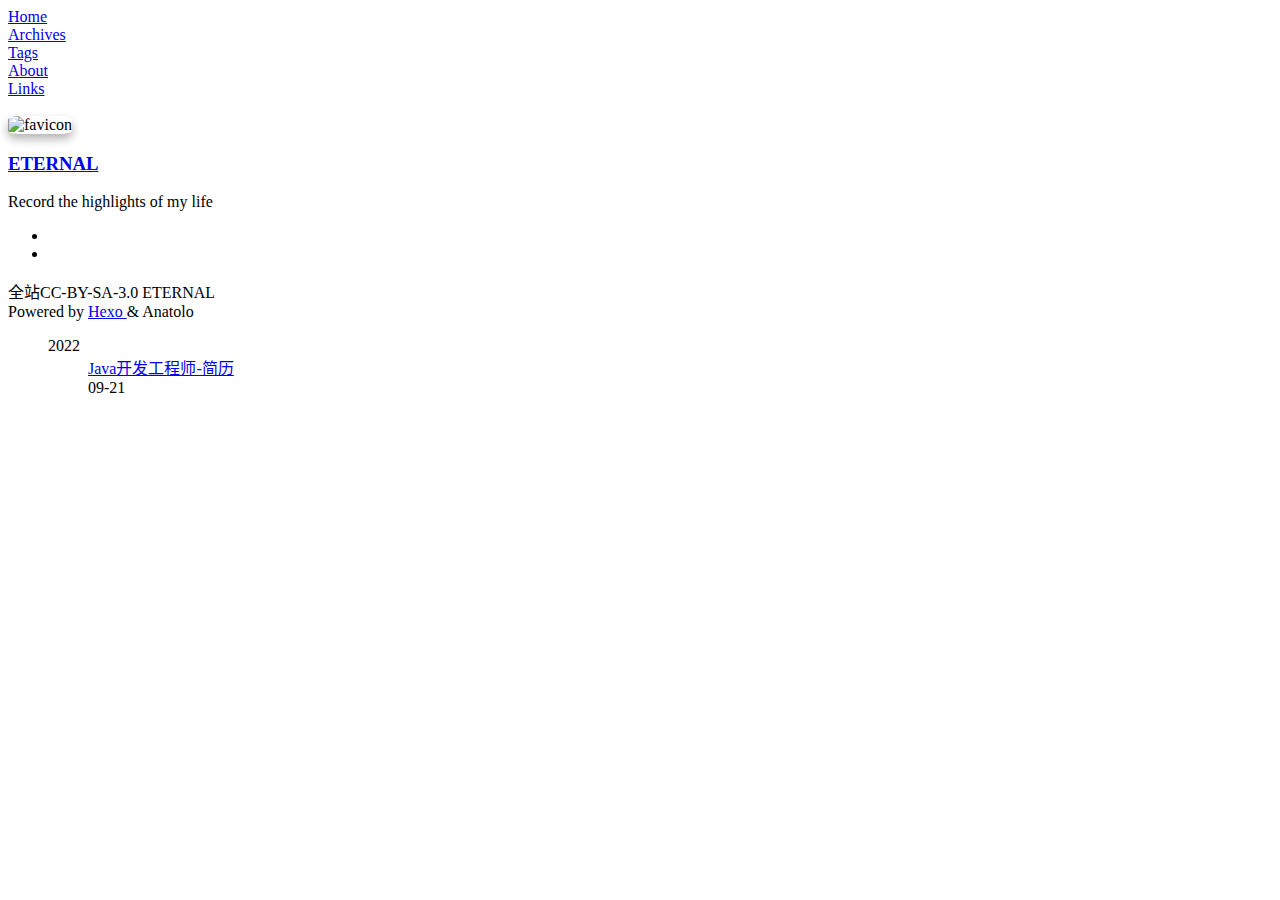
==== archives/index.html @ c724a965 "Site updated: 2022-09-21 22:51:14" ====
<!DOCTYPE html><html lang="zh-CN"><head><meta charset="utf-8"><meta name="X-UA-Compatible" content="IE=edge"><meta name="author" content="ETERNAL"><title>Archives · ETERNAL</title><meta name="description" content="ArchivesPage - ETERNAL"><meta name="keywords" content="Blog,博客,Hexo"><meta content="width=device-width, initial-scale=1.0, maximum-scale=1.0, user-scalable=0" name="viewport"><meta content="yes" name="apple-mobile-web-app-capable"><meta content="black" name="apple-mobile-web-app-status-bar-style"><meta content="telephone=no" name="format-detection"><meta name="renderer" content="webkit"><link rel="shortcut icon" type="image/x-icon" href="/images/favicon.webp"><link rel="stylesheet" href="/resume/css/style.css"><link rel="stylesheet" href="/resume/css/blog_basic.css"><link rel="stylesheet" href="/resume/css/font-awesome.min.css"><link rel="stylesheet" href="/resume/css/insight.css"><link rel="stylesheet" href="/resume/css/search.css"><link rel="alternate" type="application/atom+xml" title="ATOM 1.0" href="/atom.xml"><script src="/resume/js/jquery.js"></script><meta name="generator" content="Hexo 5.4.2"></head><body><div class="page-top animated fadeInDown"><div class="nav"><li> <a href="/">Home</a></li><li> <a class="current" href="/archives">Archives</a></li><li> <a href="/tags">Tags</a></li><li> <a href="/about">About</a></li><li> <a href="/links">Links</a></li></div><div class="information"><div class="nav_right_btn"><li><a class="fa fa-chevron-left" onclick="window.history.go(-1)" style="display:none;"> </a></li></div><div class="avatar"></div></div></div><div class="sidebar animated fadeInDown"><div class="sidebar-top"><div class="logo-title"><div class="title"><img src="/resume/images/eternal.jpg" style="width:220px;border-radius:20%;box-shadow:0px 5px 10px  rgba(0,0,0,.3)" alt="favicon"><h3 title=""><a href="/">ETERNAL</a></h3><div class="description"><p>Record the highlights of my life</p></div></div><ul class="social-links"><li><a target="_blank" rel="noopener" href="https://github.com/eternal0918"><i class="fa fa-github"></i></a></li><li><a href="mailto:eternal0918@163.com"><i class="fa fa-envelope"></i></a></li></ul></div></div><div class="footer"><div class="p"> <span> 全站CC-BY-SA-3.0 </span><i class="fa fa-star"></i><span> ETERNAL</span></div><div class="by_farbox"><span>Powered by </span><a href="https://hexo.io/zh-cn/" target="_blank">Hexo </a><span> & </span><span>Anatolo </span></div><div class="beian"></div></div></div><div class="main"><div class="autopagerize_page_element"><div class="content"><div class="archive animated fadeInDown"><ul class="list-with-title"><div class="archive"><div class="listing-title">2022</div><ul class="listing"><div class="listing-item"><div class="listing-post"><a href="/resume/2022/09/21/Java%E5%BC%80%E5%8F%91%E5%B7%A5%E7%A8%8B%E5%B8%88-%E7%AE%80%E5%8E%86-19539039475/" title="Java开发工程师-简历">Java开发工程师-简历</a><div class="post-time"><span class="date">09-21</span></div></div></div></div><div class="pagination"><ul class="clearfix"></ul></div></ul></div></div></div></div><script src="/resume/js/jquery-migrate-1.2.1.min.js"></script><script src="/resume/js/jquery.appear.js"></script><script src="/resume/js/add-bookmark.js"></script></body></html>
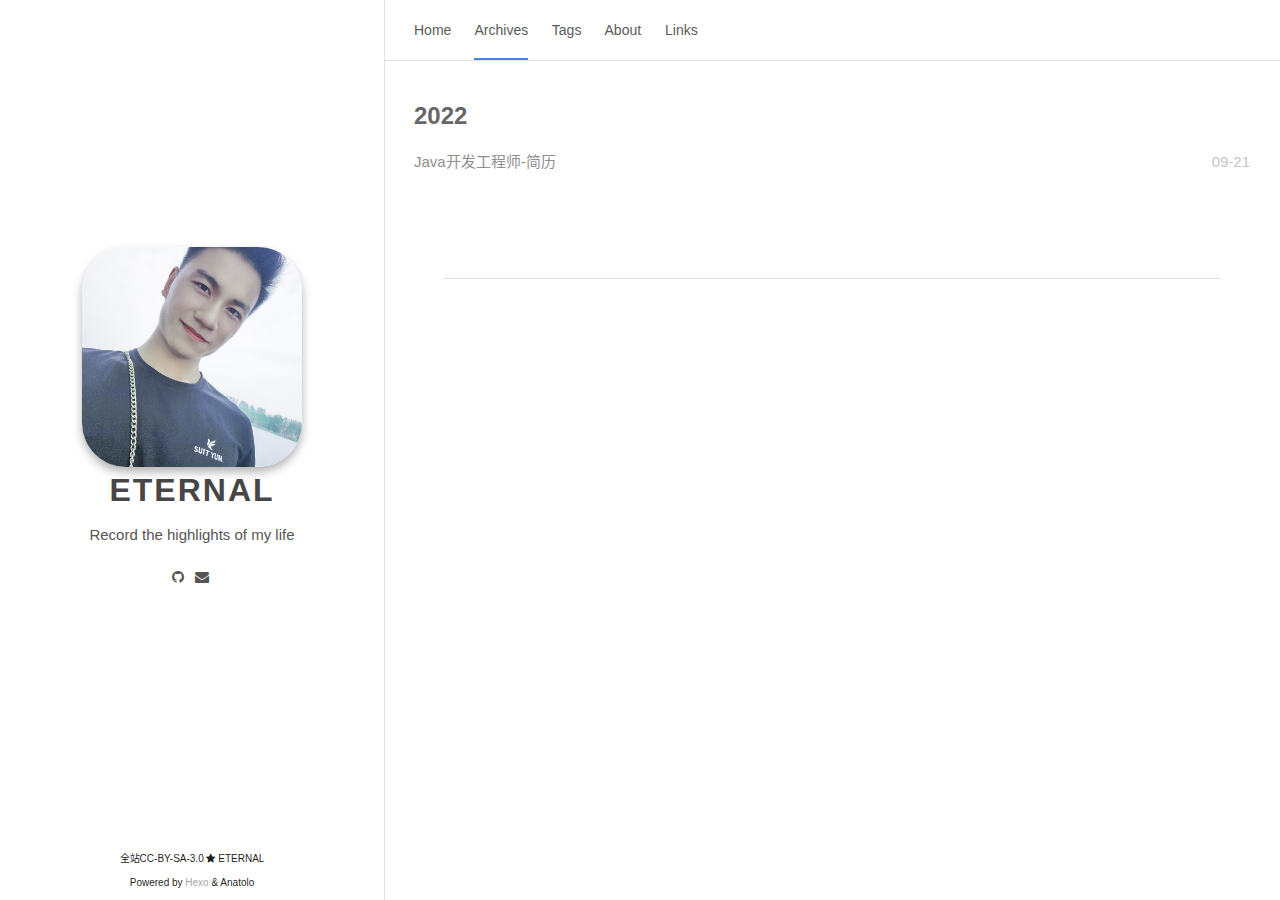
==== commit 293c80f8: "Site updated: 2022-09-21 23:06:19" ====
--- a/archives/index.html
+++ b/archives/index.html
@@ -1 +1 @@
-<!DOCTYPE html><html lang="zh-CN"><head><meta charset="utf-8"><meta name="X-UA-Compatible" content="IE=edge"><meta name="author" content="ETERNAL"><title>Archives · ETERNAL</title><meta name="description" content="ArchivesPage - ETERNAL"><meta name="keywords" content="Blog,博客,Hexo"><meta content="width=device-width, initial-scale=1.0, maximum-scale=1.0, user-scalable=0" name="viewport"><meta content="yes" name="apple-mobile-web-app-capable"><meta content="black" name="apple-mobile-web-app-status-bar-style"><meta content="telephone=no" name="format-detection"><meta name="renderer" content="webkit"><link rel="shortcut icon" type="image/x-icon" href="/images/favicon.webp"><link rel="stylesheet" href="/resume/css/style.css"><link rel="stylesheet" href="/resume/css/blog_basic.css"><link rel="stylesheet" href="/resume/css/font-awesome.min.css"><link rel="stylesheet" href="/resume/css/insight.css"><link rel="stylesheet" href="/resume/css/search.css"><link rel="alternate" type="application/atom+xml" title="ATOM 1.0" href="/atom.xml"><script src="/resume/js/jquery.js"></script><meta name="generator" content="Hexo 5.4.2"></head><body><div class="page-top animated fadeInDown"><div class="nav"><li> <a href="/">Home</a></li><li> <a class="current" href="/archives">Archives</a></li><li> <a href="/tags">Tags</a></li><li> <a href="/about">About</a></li><li> <a href="/links">Links</a></li></div><div class="information"><div class="nav_right_btn"><li><a class="fa fa-chevron-left" onclick="window.history.go(-1)" style="display:none;"> </a></li></div><div class="avatar"></div></div></div><div class="sidebar animated fadeInDown"><div class="sidebar-top"><div class="logo-title"><div class="title"><img src="/resume/images/eternal.jpg" style="width:220px;border-radius:20%;box-shadow:0px 5px 10px  rgba(0,0,0,.3)" alt="favicon"><h3 title=""><a href="/">ETERNAL</a></h3><div class="description"><p>Record the highlights of my life</p></div></div><ul class="social-links"><li><a target="_blank" rel="noopener" href="https://github.com/eternal0918"><i class="fa fa-github"></i></a></li><li><a href="mailto:eternal0918@163.com"><i class="fa fa-envelope"></i></a></li></ul></div></div><div class="footer"><div class="p"> <span> 全站CC-BY-SA-3.0 </span><i class="fa fa-star"></i><span> ETERNAL</span></div><div class="by_farbox"><span>Powered by </span><a href="https://hexo.io/zh-cn/" target="_blank">Hexo </a><span> & </span><span>Anatolo </span></div><div class="beian"></div></div></div><div class="main"><div class="autopagerize_page_element"><div class="content"><div class="archive animated fadeInDown"><ul class="list-with-title"><div class="archive"><div class="listing-title">2022</div><ul class="listing"><div class="listing-item"><div class="listing-post"><a href="/resume/2022/09/21/Java%E5%BC%80%E5%8F%91%E5%B7%A5%E7%A8%8B%E5%B8%88-%E7%AE%80%E5%8E%86-19539039475/" title="Java开发工程师-简历">Java开发工程师-简历</a><div class="post-time"><span class="date">09-21</span></div></div></div></div><div class="pagination"><ul class="clearfix"></ul></div></ul></div></div></div></div><script src="/resume/js/jquery-migrate-1.2.1.min.js"></script><script src="/resume/js/jquery.appear.js"></script><script src="/resume/js/add-bookmark.js"></script></body></html>+<!DOCTYPE html><html lang="zh-CN"><head><meta charset="utf-8"><meta name="X-UA-Compatible" content="IE=edge"><meta name="author" content="ETERNAL"><title>Archives · ETERNAL</title><meta name="description" content="ArchivesPage - ETERNAL"><meta name="keywords" content="Blog,博客,Hexo"><meta content="width=device-width, initial-scale=1.0, maximum-scale=1.0, user-scalable=0" name="viewport"><meta content="yes" name="apple-mobile-web-app-capable"><meta content="black" name="apple-mobile-web-app-status-bar-style"><meta content="telephone=no" name="format-detection"><meta name="renderer" content="webkit"><link rel="shortcut icon" type="image/x-icon" href="/images/favicon.webp"><link rel="stylesheet" href="/css/style.css"><link rel="stylesheet" href="/css/blog_basic.css"><link rel="stylesheet" href="/css/font-awesome.min.css"><link rel="stylesheet" href="/css/insight.css"><link rel="stylesheet" href="/css/search.css"><link rel="alternate" type="application/atom+xml" title="ATOM 1.0" href="/atom.xml"><script src="/js/jquery.js"></script><meta name="generator" content="Hexo 5.4.2"></head><body><div class="page-top animated fadeInDown"><div class="nav"><li> <a href="/">Home</a></li><li> <a class="current" href="/archives">Archives</a></li><li> <a href="/tags">Tags</a></li><li> <a href="/about">About</a></li><li> <a href="/links">Links</a></li></div><div class="information"><div class="nav_right_btn"><li><a class="fa fa-chevron-left" onclick="window.history.go(-1)" style="display:none;"> </a></li></div><div class="avatar"></div></div></div><div class="sidebar animated fadeInDown"><div class="sidebar-top"><div class="logo-title"><div class="title"><img src="/images/eternal.jpg" style="width:220px;border-radius:20%;box-shadow:0px 5px 10px  rgba(0,0,0,.3)" alt="favicon"><h3 title=""><a href="/">ETERNAL</a></h3><div class="description"><p>Record the highlights of my life</p></div></div><ul class="social-links"><li><a target="_blank" rel="noopener" href="https://github.com/eternal0918"><i class="fa fa-github"></i></a></li><li><a href="mailto:eternal0918@163.com"><i class="fa fa-envelope"></i></a></li></ul></div></div><div class="footer"><div class="p"> <span> 全站CC-BY-SA-3.0 </span><i class="fa fa-star"></i><span> ETERNAL</span></div><div class="by_farbox"><span>Powered by </span><a href="https://hexo.io/zh-cn/" target="_blank">Hexo </a><span> & </span><span>Anatolo </span></div><div class="beian"></div></div></div><div class="main"><div class="autopagerize_page_element"><div class="content"><div class="archive animated fadeInDown"><ul class="list-with-title"><div class="archive"><div class="listing-title">2022</div><ul class="listing"><div class="listing-item"><div class="listing-post"><a href="/2022/09/21/Java%E5%BC%80%E5%8F%91%E5%B7%A5%E7%A8%8B%E5%B8%88-%E7%AE%80%E5%8E%86-19539039475/" title="Java开发工程师-简历">Java开发工程师-简历</a><div class="post-time"><span class="date">09-21</span></div></div></div></div><div class="pagination"><ul class="clearfix"></ul></div></ul></div></div></div></div><script src="/js/jquery-migrate-1.2.1.min.js"></script><script src="/js/jquery.appear.js"></script><script src="/js/add-bookmark.js"></script></body></html>--- a/css/style.css
+++ b/css/style.css
@@ -0,0 +1,865 @@
+@charset 'UTF-8';
+html {
+  background-color: #fff;
+  -webkit-font-smoothing: antialiased;
+}
+body {
+  color: rgba(0,0,0,0.9);
+  font-family: 'PingHei', 'PingFang SC', Helvetica Neue, 'Work Sans', 'Hiragino Sans GB', 'Microsoft YaHei', SimSun, sans-serif;
+  font-size: 15px;
+  width: 100%;
+  margin: 0 auto 30px auto;
+  background-color: #fff;
+}
+p {
+  line-height: 1.9em;
+  font-weight: 400;
+  font-size: 15px;
+}
+a {
+  text-decoration: none;
+}
+a:link,
+a:visited {
+  opacity: 1;
+  -webkit-transition: all 0.15s linear;
+  -moz-transition: all 0.15s linear;
+  -o-transition: all 0.15s linear;
+  -ms-transition: all 0.15s linear;
+  transition: all 0.15s linear;
+  color: #424242;
+}
+a:hover,
+a:active {
+  color: #4786d6;
+}
+/* basic styles ends */
+/* animation starts */
+.animated {
+  -webkit-animation-fill-mode: both;
+  -moz-animation-fill-mode: both;
+  -ms-animation-fill-mode: both;
+  -o-animation-fill-mode: both;
+  animation-fill-mode: both;
+  -webkit-animation-duration: 1s;
+  -moz-animation-duration: 1s;
+  -ms-animation-duration: 1s;
+  -o-animation-duration: 1s;
+  animation-duration: 1s;
+}
+.animated.hinge {
+  -webkit-animation-duration: 1s;
+  -moz-animation-duration: 1s;
+  -ms-animation-duration: 1s;
+  -o-animation-duration: 1s;
+  animation-duration: 1s;
+}
+.fadeInDown {
+  -webkit-animation-name: fadeInDown;
+  -moz-animation-name: fadeInDown;
+  -o-animation-name: fadeInDown;
+  animation-name: fadeInDown;
+}
+/* animation ends */
+.content {
+  height: auto;
+  float: right;
+  width: 70%;
+  margin-top: 60px;
+}
+.page-top {
+  width: 70%;
+  position: fixed;
+  right: 0;
+  z-index: 3;
+  background-color: #fff;
+  height: 60px;
+  border-bottom: 1px solid #e2e2e2;
+}
+.page-top .nav {
+  list-style: none;
+  padding: 18px 30px;
+  float: left;
+  font-size: 14px;
+}
+.page-top .nav li {
+  position: relative;
+  display: initial;
+  padding-right: 20px;
+}
+.page-top .nav a {
+  color: #5a5a5a;
+}
+.page-top .nav a:hover {
+  color: #4786d6;
+}
+.page-top .nav a.current {
+  color: #5a5a5a;
+  padding-bottom: 20px;
+  border-bottom: 2px solid #4786d6;
+}
+.page-top .information {
+  float: right;
+  padding-top: 12px;
+  padding-right: 20px;
+}
+.page-top .information .avatar {
+  float: right;
+}
+.page-top .information .avatar img {
+  width: 32px;
+  height: 32px;
+  border-radius: 300px;
+}
+.page-top .information .nav_right_btn {
+  float: left;
+  padding-top: 5px;
+  margin-right: -10px;
+}
+.page-top .information .nav_right_btn li {
+  display: initial;
+  padding-right: 40px;
+}
+.sidebar {
+  width: 30%;
+  -webkit-background-size: cover;
+  background-size: cover;
+  background-color: #fff;
+  height: 100%;
+  transition: 0.8s;
+  top: 0;
+  left: 0;
+  position: fixed;
+  z-index: 4;
+  border-right: 1px solid #e2e2e2;
+}
+.sidebar .logo-title {
+  text-align: center;
+  margin-top: -50px;
+}
+.sidebar .logo-title .description {
+  font-size: 14px;
+  color: #565654;
+}
+.sidebar .logo-title .logo {
+  margin: 0 auto;
+}
+.sidebar .logo-title .title h3 {
+  text-transform: none;
+  font-size: 2rem;
+  font-weight: bold;
+  letter-spacing: 2px;
+  line-height: 1;
+  margin: 0;
+}
+.sidebar .logo-title .title a {
+  text-decoration: none;
+  color: #464646;
+  font-size: 2rem;
+  font-weight: bold;
+}
+.sidebar .social-links {
+  list-style: none;
+  padding: 0;
+  font-size: 14px;
+  text-align: center;
+}
+.sidebar .social-links i {
+  margin-right: 3px;
+}
+.sidebar .social-links li {
+  display: inline;
+  padding: 0 4px;
+  line-height: 0;
+}
+.sidebar .social-links a {
+  color: #565654;
+}
+.sidebar .social-links a:hover {
+  color: #4786d6;
+}
+.sidebar-top {
+  margin: auto 0;
+  display: flex;
+  flex-direction: column;
+  justify-content: center;
+  height: 100%;
+}
+.sidebar-top .ltr {
+  text-align: center;
+}
+.card {
+  margin-left: 5px;
+}
+.post {
+  background-color: #fff;
+  margin: 30px;
+}
+.post .post-title h1 {
+  text-transform: none;
+  font-size: 30px;
+  letter-spacing: 5px;
+  line-height: 1;
+}
+.post .post-title h2 {
+  text-transform: none;
+  letter-spacing: 1px;
+  font-size: 28px;
+  line-height: 1;
+  font-weight: 600;
+  color: #5f5f5f;
+}
+.post .post-title h3 {
+  text-transform: none;
+  letter-spacing: 1px;
+  line-height: 1;
+  font-weight: 600;
+  color: #111;
+  font-size: 22px;
+  margin: 0;
+}
+.post .post-title a {
+  text-decoration: none;
+  letter-spacing: 1px;
+  color: #5f5f5f;
+}
+.post .post-title a:hover {
+  text-decoration: underline;
+}
+.post .post-content a {
+  text-decoration: none;
+  letter-spacing: 1px;
+  color: #4786d6;
+}
+.post .post-content a:hover {
+  color: #2f69b3;
+}
+.post .post-content h1 {
+  color: #5f5f5f;
+  font-size: 22px;
+  font-weight: 600;
+}
+.post .post-content h2 {
+  color: #5f5f5f;
+  font-size: 20px;
+}
+.post .post-content h3 {
+  color: #5f5f5f;
+  font-size: 18px;
+  font-weight: 600;
+}
+.post .post-content h4 {
+  color: #5f5f5f;
+  font-size: 17px;
+}
+.post .post-content h5 {
+  color: #5f5f5f;
+  font-size: 16px;
+  font-weight: 600;
+}
+.post .post-content h6 {
+  color: #5f5f5f;
+  font-size: 15px;
+}
+.post .post-footer {
+  padding: 0 0 30px 0;
+  border-bottom: 1px solid #e2e2e2;
+}
+.post .post-footer .meta {
+  max-width: 100%;
+  height: 25px;
+  color: #777;
+}
+.post .post-footer .meta .info {
+  float: left;
+  font-size: 12px;
+}
+.post .post-footer .meta .info .date {
+  margin-right: 10px;
+}
+.post .post-footer .meta a {
+  text-decoration: none;
+  color: #777;
+  padding-right: 10px;
+}
+.post .post-footer .meta a:hover {
+  color: #4786d6;
+}
+.post .post-footer .meta i {
+  margin-right: 6px;
+}
+.post .post-footer .tags {
+  padding-bottom: 15px;
+  font-size: 13px;
+}
+.post .post-footer .tags ul {
+  list-style-type: none;
+  display: inline;
+  margin: 0;
+  padding: 0;
+}
+.post .post-footer .tags ul li {
+  list-style-type: none;
+  margin: 0;
+  padding-right: 5px;
+  display: inline;
+}
+.post .post-footer .tags a {
+  text-decoration: none;
+  color: rgba(0,0,0,0.44);
+  font-weight: 400;
+}
+.post .post-footer .tags a:hover {
+  text-decoration: none;
+}
+.pagination {
+  margin: 30px;
+  padding: 0px 0 56px 0;
+  border-bottom: 1px solid #e2e2e2;
+}
+.pagination ul {
+  list-style: none;
+  margin: 0;
+  padding: 0;
+  height: 13px;
+}
+.pagination ul li {
+  margin: 0 2px 0 2px;
+  display: inline;
+  line-height: 1;
+}
+.pagination ul li a {
+  text-decoration: none;
+}
+.pagination .pre {
+  float: left;
+}
+.pagination .next {
+  float: right;
+}
+.like-reblog-buttons {
+  float: right;
+}
+.like-button {
+  float: right;
+  padding: 0 0 0 10px;
+}
+.reblog-button {
+  float: right;
+  padding: 0;
+}
+#install-btn {
+  position: fixed;
+  bottom: 0px;
+  right: 6px;
+}
+#disqus_thread {
+  margin: 30px;
+  border-bottom: 1px solid #e2e2e2;
+}
+.footer {
+  clear: both;
+  text-align: center;
+  font-size: 10px;
+  margin: 0 auto;
+  bottom: 0;
+  position: absolute;
+  width: 100%;
+  padding-bottom: 5px;
+  background: #fff;
+}
+.footer a {
+  color: #a6a6a6;
+}
+.footer a:hover {
+  color: #4786d6;
+}
+/* for archive */
+.archive {
+  width: 100%;
+}
+.list-with-title {
+  font-size: 15px;
+  margin: 30px;
+  padding: 0;
+  line-height: 25px;
+}
+.list-with-title li {
+  list-style-type: none;
+  padding: 0;
+}
+.list-with-title .listing-title {
+  font-size: 24px;
+  color: #666;
+  font-weight: 600;
+  line-height: 2.2em;
+}
+.list-with-title .listing {
+  padding: 0;
+}
+.list-with-title .listing .listing-post {
+  padding-bottom: 5px;
+}
+.list-with-title .listing .listing-post .post-time {
+  float: right;
+  color: #c5c5c5;
+}
+.list-with-title .listing .listing-post a {
+  color: #8f8f8f;
+}
+.list-with-title .listing .listing-post a:hover {
+  color: #4786d6;
+}
+/* share */
+.share {
+  margin: 0px 30px;
+  display: inline-flex;
+}
+.evernote {
+  width: 32px;
+  height: 32px;
+  border-radius: 300px;
+  background-color: #3e3e3e;
+  margin-right: 5px;
+}
+.evernote a {
+  color: #fff;
+  padding: 11px;
+  font-size: 12px;
+}
+.evernote a:hover {
+  color: #ed6243;
+  padding: 11px;
+}
+.weibo {
+  width: 32px;
+  height: 32px;
+  border-radius: 300px;
+  background-color: #ed6243;
+  margin-right: 5px;
+}
+.weibo a {
+  color: #fff;
+  padding: 9px;
+}
+.weibo a:hover {
+  color: #bd4226;
+}
+.twitter {
+  width: 32px;
+  height: 32px;
+  border-radius: 300px;
+  background-color: #59c0fd;
+  margin-right: 5px;
+}
+.twitter a {
+  color: #fff;
+  padding: 9px;
+}
+.twitter a:hover {
+  color: #4b9ece;
+}
+/* about */
+.about {
+  margin: 30px;
+}
+.about h3 {
+  font-size: 22px;
+}
+/* links */
+.links {
+  margin: 30px;
+}
+.links h3 {
+  font-size: 22px;
+}
+.links a {
+  cursor: pointer;
+}
+/* Comment style */
+.comment-count {
+  color: #666;
+}
+.tab-community {
+  color: #666;
+}
+.read_more {
+  font-size: 14px;
+}
+.back-button {
+  padding-top: 30px;
+  max-width: 100px;
+  padding-left: 40px;
+  float: left;
+}
+/* 默认评论样式 */
+#fb_comments_container {
+  margin: 30px;
+}
+/* button style */
+a.btn {
+  color: #868686;
+  font-weight: 400;
+}
+.btn {
+  display: inline-block;
+  position: relative;
+  outline: 0;
+  color: rgba(0,0,0,0.44);
+  background: rgba(0,0,0,0);
+  font-size: 14px;
+  text-align: center;
+  text-decoration: none;
+  cursor: pointer;
+  border: 1px solid rgba(0,0,0,0.15);
+  white-space: nowrap;
+  font-weight: 400;
+  font-style: normal;
+  border-radius: 999em;
+}
+.btn:hover {
+  display: inline-block;
+  position: relative;
+  outline: 0px;
+  color: #464545;
+  background: transparent;
+  font-size: 14px;
+  text-align: center;
+  text-decoration: none;
+  cursor: pointer;
+  border: 1px solid #464545;
+  white-space: nowrap;
+  font-weight: 400;
+  font-style: normal;
+  border-radius: 999em;
+}
+[role='back'] {
+  padding: 0.5em 1.25em;
+  line-height: 1.666em;
+}
+[role='home'] {
+  padding: 0.5em 1.25em;
+  line-height: 1.666em;
+}
+[role='navigation'] {
+  padding: 0.5em 1.25em;
+  line-height: 1.666em;
+}
+[role='tags'] {
+  padding: 6px 12px;
+}
+/* Menu样式 */
+.menu {
+  float: right;
+  padding-top: 30px;
+}
+.menu .btn-down {
+  margin: 0px;
+}
+.menu .btn-down li {
+  list-style: none;
+  width: 100px;
+}
+.menu .btn-down li a {
+  display: inline-block;
+  position: relative;
+  padding: 0.5em 1.25em;
+  outline: 0;
+  color: rgba(0,0,0,0.44);
+  background: rgba(0,0,0,0);
+  font-size: 14px;
+  text-align: center;
+  text-decoration: none;
+  cursor: pointer;
+  border: 1px solid rgba(0,0,0,0.15);
+  white-space: nowrap;
+  font-weight: 400;
+  font-style: normal;
+  border-radius: 999em;
+  margin-top: 5px;
+}
+.menu .btn-down li a:hover {
+  position: relative;
+  padding: 0.5em 1.25em;
+  outline: 0;
+  color: #fff;
+  background: #3cbd10;
+  font-size: 14px;
+  text-align: center;
+  text-decoration: none;
+  cursor: pointer;
+  border: 1px solid rgba(0,0,0,0.15);
+  white-space: nowrap;
+  font-weight: 400;
+  font-style: normal;
+  border-radius: 999em;
+  margin-top: 5px;
+}
+.menu .btn-down div {
+  position: absolute;
+  visibility: hidden;
+  width: 100px;
+  float: right;
+}
+.page_404 {
+  text-align: center;
+  padding-top: 50px;
+}
+/* Tag style */
+.tag_btn {
+  align-items: center;
+  border-radius: 100px;
+  color: #4a4a4a;
+  display: inline-flex;
+  font-size: 0.9rem;
+  height: 2em;
+  justify-content: center;
+  line-height: 1.5;
+  padding-left: 0.75em;
+  padding-right: 0em;
+  white-space: nowrap;
+  margin: 10px;
+}
+.tag_btn .is-grey {
+  padding-right: 0.75em;
+  background-color: #e0e0e0;
+}
+/* TOC style */
+.tocmenu {
+  align-items: center;
+  border-top: 1px solid #f0f0f0;
+  text-align: center;
+  font-size: 13px;
+  margin: 0 auto;
+  width: 100%;
+  list-style: none;
+  position: relative;
+}
+.toclist {
+/* width: max-content; */
+  border-top: none;
+  padding: 0px 30px;
+  display: inline-block;
+  text-align: left;
+  overflow-y: auto;
+  max-height: 250px;
+}
+.toclist::-webkit-scrollbar {
+  width: 2px;
+  color: #4786d6;
+  height: auto;
+}
+.toclist::-webkit-scrollbar-thumb {
+  color: #4786d6;
+  background-color: #4786d6;
+}
+.toclist-item {
+  list-style: none;
+}
+@media screen and (max-width: 960px) {
+  .sidebar {
+    width: 100%;
+    height: auto;
+    position: relative;
+    border-right: none;
+    z-index: 1;
+    top: auto;
+  }
+  .sidebar .logo-title {
+    padding-top: 120px;
+    margin-top: 0;
+  }
+  .sidebar .logo-title .title img {
+    width: 100px;
+  }
+  .sidebar .logo-title .title h3 {
+    font-size: 20px;
+  }
+  .page-top {
+    width: 100%;
+  }
+  .post-title h3 {
+    line-height: 1.6;
+  }
+  .content {
+    margin-top: 0px;
+    top: auto;
+    width: 100%;
+    z-index: 2;
+/* position: absolute; */
+  }
+  .footer {
+    display: none;
+  }
+  .share {
+    display: grid;
+  }
+  .tocmenu {
+    border-bottom: 1px solid #f0f0f0;
+    position: relative;
+  }
+  .toclist {
+    height: auto;
+    max-height: max-content;
+  }
+}
+@-moz-keyframes fadeInDown {
+  0% {
+    opacity: 0;
+    -webkit-transform: translateY(-20px);
+  }
+  100% {
+    opacity: 1;
+    -webkit-transform: translateY(0);
+  }
+}
+@-webkit-keyframes fadeInDown {
+  0% {
+    opacity: 0;
+    -webkit-transform: translateY(-20px);
+  }
+  100% {
+    opacity: 1;
+    -webkit-transform: translateY(0);
+  }
+}
+@-o-keyframes fadeInDown {
+  0% {
+    opacity: 0;
+    -webkit-transform: translateY(-20px);
+  }
+  100% {
+    opacity: 1;
+    -webkit-transform: translateY(0);
+  }
+}
+@keyframes fadeInDown {
+  0% {
+    opacity: 0;
+    -webkit-transform: translateY(-20px);
+  }
+  100% {
+    opacity: 1;
+    -webkit-transform: translateY(0);
+  }
+}
+@-moz-keyframes fadeInDown {
+  0% {
+    opacity: 0;
+    -moz-transform: translateY(-20px);
+  }
+  100% {
+    opacity: 1;
+    -moz-transform: translateY(0);
+  }
+}
+@-webkit-keyframes fadeInDown {
+  0% {
+    opacity: 0;
+    -moz-transform: translateY(-20px);
+  }
+  100% {
+    opacity: 1;
+    -moz-transform: translateY(0);
+  }
+}
+@-o-keyframes fadeInDown {
+  0% {
+    opacity: 0;
+    -moz-transform: translateY(-20px);
+  }
+  100% {
+    opacity: 1;
+    -moz-transform: translateY(0);
+  }
+}
+@keyframes fadeInDown {
+  0% {
+    opacity: 0;
+    -moz-transform: translateY(-20px);
+  }
+  100% {
+    opacity: 1;
+    -moz-transform: translateY(0);
+  }
+}
+@-moz-keyframes fadeInDown {
+  0% {
+    opacity: 0;
+    -o-transform: translateY(-20px);
+  }
+  100% {
+    opacity: 1;
+    -o-transform: translateY(0);
+  }
+}
+@-webkit-keyframes fadeInDown {
+  0% {
+    opacity: 0;
+    -o-transform: translateY(-20px);
+  }
+  100% {
+    opacity: 1;
+    -o-transform: translateY(0);
+  }
+}
+@-o-keyframes fadeInDown {
+  0% {
+    opacity: 0;
+    -o-transform: translateY(-20px);
+  }
+  100% {
+    opacity: 1;
+    -o-transform: translateY(0);
+  }
+}
+@keyframes fadeInDown {
+  0% {
+    opacity: 0;
+    -o-transform: translateY(-20px);
+  }
+  100% {
+    opacity: 1;
+    -o-transform: translateY(0);
+  }
+}
+@-moz-keyframes fadeInDown {
+  0% {
+    opacity: 0;
+    transform: translateY(-20px);
+  }
+  100% {
+    opacity: 1;
+    transform: translateY(0);
+  }
+}
+@-webkit-keyframes fadeInDown {
+  0% {
+    opacity: 0;
+    transform: translateY(-20px);
+  }
+  100% {
+    opacity: 1;
+    transform: translateY(0);
+  }
+}
+@-o-keyframes fadeInDown {
+  0% {
+    opacity: 0;
+    transform: translateY(-20px);
+  }
+  100% {
+    opacity: 1;
+    transform: translateY(0);
+  }
+}
+@keyframes fadeInDown {
+  0% {
+    opacity: 0;
+    transform: translateY(-20px);
+  }
+  100% {
+    opacity: 1;
+    transform: translateY(0);
+  }
+}
--- a/css/blog_basic.css
+++ b/css/blog_basic.css
@@ -0,0 +1,607 @@
+.post-content .tip {
+  position: relative;
+  margin: 2em 0;
+  padding: 12px 24px 12px 30px;
+  border-left: 4px solid #f66;
+  border-top-right-radius: 2px;
+  border-bottom-right-radius: 2px;
+  background-color: #f8f8f8;
+}
+.post-content .tip:before {
+  position: absolute;
+  top: 14px;
+  left: -12px;
+  content: "!";
+  width: 20px;
+  height: 20px;
+  border-radius: 100%;
+  color: #fff;
+  font-size: 14px;
+  line-height: 20px;
+  font-weight: bold;
+  text-align: center;
+  background-color: #f66;
+  font-family: 'Dosis', 'Source Sans Pro', 'Helvetica Neue', Arial, sans-serif;
+}
+.content>.post>.post-content>p {
+  word-wrap: break-word;
+  word-break: break-all;
+}
+#ds-thread,
+#disqus_thread,
+#cloud-tie-wrapper {
+  margin: 0 30px !important;
+}
+pre {
+  font-size: 15px;
+  background-color: #f0f0f0 !important;
+  font-family: "mononoki", "Consolas", 'Roboto Mono', 'Lucida Console', 'Trebuchet MS', 'Courier New', 'Monaco', 'courier', 'PingFang SC', 'Hiragino Sans GB', 'Microsoft Jhenghei', 'Microsoft YaHei', monospace !important;
+}
+figure.highlight {
+  position: relative !important;
+  margin: 1em 0 !important;
+  border-radius: 2px !important;
+  line-height: 1.1em !important;
+  background-color: #f8f8f8 !important;
+  overflow-x: auto !important;
+}
+figure.highlight table,
+figure.highlight tr,
+figure.highlight td {
+  width: 100% !important;
+  border-collapse: collapse !important;
+  padding: 0 !important;
+  margin: 0 !important;
+}
+figure.highlight .gutter {
+  display: none !important;
+}
+figure.highlight .code pre {
+  padding: 1.2em 1.4em !important;
+  line-height: 1.5em !important;
+  margin: 0 !important;
+}
+figure.highlight.html .code:after,
+figure.highlight.js .code:after,
+figure.highlight.bash .code:after,
+figure.highlight.css .code:after,
+figure.highlight.scss .code:after,
+figure.highlight.diff .code:after,
+figure.highlight.java .code:after,
+figure.highlight.xml .code:after,
+figure.highlight.python .code:after,
+figure.highlight.json .code:after,
+figure.highlight.swift .code:after,
+figure.highlight.ruby .code:after,
+figure.highlight.perl .code:after,
+figure.highlight.php .code:after,
+figure.highlight.c .code:after,
+figure.highlight.cpp .code:after {
+  position: absolute !important;
+  top: 0 !important;
+  right: 0 !important;
+  color: #ccc !important;
+  text-align: right !important;
+  font-size: 0.75em !important;
+  padding: 5px 10px 0 !important;
+  line-height: 15px !important;
+  height: 15px !important;
+  font-weight: 600 !important;
+}
+figure.highlight.html .code:after {
+  content: "HTML";
+}
+figure.highlight.js .code:after {
+  content: "JS";
+}
+figure.highlight.bash .code:after {
+  content: "BASH";
+}
+figure.highlight.css .code:after {
+  content: "CSS";
+}
+figure.highlight.scss .code:after {
+  content: "SCSS";
+}
+figure.highlight.diff .code:after {
+  content: "DIFF";
+}
+figure.highlight.java .code:after {
+  content: "JAVA";
+}
+figure.highlight.xml .code:after {
+  content: "XML";
+}
+figure.highlight.python .code:after {
+  content: "PYTHON";
+}
+figure.highlight.json .code:after {
+  content: "JSON";
+}
+figure.highlight.swift .code:after {
+  content: "SWIFT";
+}
+figure.highlight.ruby .code:after {
+  content: "RUBY";
+}
+figure.highlight.perl .code:after {
+  content: "PERL";
+}
+figure.highlight.php .code:after {
+  content: "PHP";
+}
+figure.highlight.c .code:after {
+  content: "C";
+}
+figure.highlight.java .code:after {
+  content: "JAVA";
+}
+figure.highlight.cpp .code:after {
+  content: "CPP";
+}
+figure.highlight.cpp .code:after {
+  content: 'C++';
+}
+pre {
+  color: #525252 !important;
+}
+pre .function .keyword,
+pre .constant {
+  color: #0092db !important;
+}
+pre .keyword,
+pre .attribute {
+  color: #e96900 !important;
+}
+pre .number,
+pre .literal {
+  color: #ae81ff !important;
+}
+pre .tag,
+pre .tag .title,
+pre .change,
+pre .winutils,
+pre .flow,
+pre .lisp .title,
+pre .clojure .built_in,
+pre .nginx .title,
+pre .tex .special {
+  color: #2973b7 !important;
+}
+pre .symbol,
+pre .symbol .string,
+pre .value,
+pre .regexp {
+  color: #42b983 !important;
+}
+pre .title {
+  color: #83b917 !important;
+}
+pre .tag .value,
+pre .string,
+pre .subst,
+pre .haskell .type,
+pre .preprocessor,
+pre .ruby .class .parent,
+pre .built_in,
+pre .sql .aggregate,
+pre .django .template_tag,
+pre .django .variable,
+pre .smalltalk .class,
+pre .javadoc,
+pre .django .filter .argument,
+pre .smalltalk .localvars,
+pre .smalltalk .array,
+pre .attr_selector,
+pre .pseudo,
+pre .addition,
+pre .stream,
+pre .envvar,
+pre .apache .tag,
+pre .apache .cbracket,
+pre .tex .command,
+pre .prompt {
+  color: #42b983 !important;
+}
+pre .comment,
+pre .java .annotation,
+pre .python .decorator,
+pre .template_comment,
+pre .pi,
+pre .doctype,
+pre .shebang,
+pre .apache .sqbracket,
+pre .tex .formula {
+  color: #b3b3b3 !important;
+}
+pre .deletion {
+  color: #ba4545 !important;
+}
+pre .coffeescript .javascript,
+pre .javascript .xml,
+pre .tex .formula,
+pre .xml .javascript,
+pre .xml .vbscript,
+pre .xml .css,
+pre .xml .cdata {
+  opacity: 0.5 !important;
+}
+html {
+  height: 100%;
+  max-height: 100%;
+  padding: 0;
+  margin: 0;
+}
+body {
+  padding: 0;
+  margin: 0;
+  line-height: 1.6em;
+}
+.clear {
+  clear: both;
+  display: block;
+  overflow: hidden;
+  visibility: hidden;
+  width: 0;
+  height: 0;
+}
+h1,
+h2,
+h3,
+h4,
+h5,
+h6 {
+  text-rendering: optimizeLegibility;
+  line-height: 1;
+  margin: 2rem 0;
+}
+h1 {
+  font-size: 2.1rem;
+  line-height: 1.2em;
+}
+h2 {
+  font-size: 1.9rem;
+  line-height: 1.2em;
+}
+h3 {
+  font-size: 1.75rem;
+}
+h4 {
+  font-size: 1.3rem;
+}
+h5 {
+  font-size: 1.2rem;
+}
+h6 {
+  font-size: 1.1rem;
+}
+img {
+  max-width: 100%;
+  height: auto;
+}
+p,
+ul,
+ol,
+dl {
+  margin: 1em 0;
+}
+ol ol,
+ul ul,
+ul ol,
+ol ul {
+  margin: 0.4em 0;
+}
+ol.toclist-child {
+  padding-inline-start: 15px;
+}
+ul p,
+ol p,
+li p,
+.content li p,
+blockquote p,
+.content blockquote p,
+.post blockquote p,
+.post li p {
+  margin: 0;
+  overflow: visible;
+}
+a img {
+  border: none;
+}
+dl dt {
+  float: left;
+  width: 180px;
+  overflow: hidden;
+  clear: left;
+  text-align: right;
+  text-overflow: ellipsis;
+  white-space: nowrap;
+  font-weight: bold;
+  margin-bottom: 1em;
+}
+dl dd {
+  margin-left: 200px;
+  margin-bottom: 1em;
+}
+hr {
+  display: block;
+  height: 1px;
+  border: 0;
+  border-top: 1px solid #efefef;
+  margin: 3.2em 0;
+  padding: 0;
+}
+blockquote {
+  box-sizing: border-box;
+  margin: 1.6em 0 1.6em 0em;
+  padding: 0 0 0 1.6em;
+  border-left: #f66 0.5em solid;
+  background-color: #f8f8f8;
+}
+blockquote p {
+  margin: 0.8em 0;
+  padding: 1em 0;
+}
+blockquote small {
+  display: inline-block;
+  margin: 0.8em 0 0.8em 1.5em;
+  font-size: 0.9em;
+  color: #ccc;
+}
+blockquote small:before {
+  content: '\2014 \00A0';
+}
+blockquote cite {
+  font-weight: bold;
+}
+blockquote cite a {
+  font-weight: normal;
+}
+mark {
+  background-color: #ffc336;
+}
+code,
+tt {
+  padding: 1px 3px;
+  font-family: Inconsolata, monospace, sans-serif;
+  font-size: 0.95em;
+  white-space: pre-wrap;
+  border: 1px solid #e3edf3;
+  background: rgba(240,240,240,0);
+  color: #d14;
+  border-radius: 2px;
+}
+/**
+                      pre {
+                        -moz-box-sizing: border-box;
+                        box-sizing: border-box;
+                        margin: 1.6em 0;
+                        border: 1px solid #E3EDF3;
+                        width: 100%;
+                        padding: 10px;
+                        font-family: Inconsolata, monospace, sans-serif;
+                        font-size: 0.9em;
+                        white-space: pre;
+                        overflow: auto;
+                        background: #F7FAFB;
+                        border-radius: 3px; }
+
+                        pre code, tt {
+                          font-size: inherit;
+                          white-space: -moz-pre-wrap;
+                          white-space: pre-wrap;
+                          background: transparent;
+                          border: none;
+                          color: #333;
+                          padding: 0; }
+
+                          kbd {
+                            display: inline-block;
+                            margin-bottom: 0.4em;
+                            padding: 1px 8px;
+                            border: #ccc 1px solid;
+                            color: #666;
+                            text-shadow: #fff 0 1px 0;
+                            font-size: 0.9em;
+                            font-weight: bold;
+                            background: #f4f4f4;
+                            border-radius: 4px;
+                            box-shadow: 0 1px 0 rgba(0, 0, 0, 0.2), 0 1px 0 0 white inset; }
+
+                            table {
+                              -moz-box-sizing: border-box;
+                              box-sizing: border-box;
+                              margin: 1em 0;
+                              width: 100%;
+                              max-width: 100%;
+                              border-width: 1px;
+                              border-style: solid;
+                              background-color: transparent; }
+
+                              table, table tr, table tr td, table tr th {
+                                border-color: #e5e5e5; }
+
+                                table th {
+                                  color: #666666;
+                                  background-color: #fdfdfd; }
+
+                                  tr th {
+                                    border-bottom-width: 1px;
+                                    border-bottom-style: solid;
+                                    text-align: left; }
+
+                                    tr th, tr td {
+                                      padding: 5px 20px;
+                                      border-right: 1px solid;
+                                      font-size: 1rem; }
+
+                                      tr th:last-child, tr td:last-child {
+                                        border-right: 0px; }
+
+                                        table th {
+                                          font-weight: bold; }
+
+                                          table tbody > tr:nth-child(odd) > td, table tbody > tr:nth-child(odd) > th {
+                                            background-color: #f9f9f9; }
+
+                                            .gist {
+                                              font-size: 12px; }
+                                              .gist table {
+                                                margin: 0;
+                                                width: auto; }
+                                                .gist table pre {
+                                                  font-size: 12px; }
+                                                  .gist table .line-numbers {
+                                                    font-size: 12px; }
+**/
+.toc {
+  border: 1px solid #f0f0f0;
+  margin-bottom: 20px;
+  padding: 10px 30px;
+}
+#fb_comments_container {
+  overflow: hidden;
+  margin: 0 auto;
+}
+#fb_comments_container #fb_comments {
+  list-style-type: none;
+  padding: 0;
+}
+#fb_comments_container #fb_comments h1 {
+  font-size: 1.3em;
+}
+#fb_comments_container #fb_comments h2 {
+  font-size: 1.2em;
+}
+#fb_comments_container #fb_comments h3 {
+  font-size: 1.1em;
+}
+#fb_comments_container #fb_comments h4,
+#fb_comments_container #fb_comments h5,
+#fb_comments_container #fb_comments h6 {
+  font-size: 1.05em;
+}
+#fb_comments_container #fb_comments .comment {
+  position: relative;
+  padding: 25px 0;
+  border-bottom: 1px solid rgba(150,150,150,0.2);
+  *border-bottom: 1px solid #f0f0f0;
+}
+#fb_comments_container #fb_comments .comment .avatar {
+  position: absolute;
+  top: 25px;
+  left: 0;
+  width: 50px;
+  float: left;
+}
+#fb_comments_container #fb_comments .comment .avatar img {
+  width: 48px;
+  border: none;
+  border-radius: 5px;
+  margin: 0;
+}
+#fb_comments_container #fb_comments .comment .comment_body,
+#fb_comments_container #fb_comments .comment .c_content {
+  margin-left: 70px;
+  display: block;
+}
+#fb_comments_container #fb_comments .comment .comment_body p,
+#fb_comments_container #fb_comments .comment .c_content p {
+  margin: 5px 0 15px 0;
+  padding: 0;
+  line-height: 1.8;
+}
+#fb_comments_container #fb_comments .comment .comment_body .author,
+#fb_comments_container #fb_comments .comment .c_content .author {
+  line-height: 1.5em;
+  margin: 0;
+  padding: 0;
+}
+#fb_comments_container #fb_comments .comment .comment_body .author b,
+#fb_comments_container #fb_comments .comment .c_content .author b {
+  color: #555;
+}
+#fb_comments_container #fb_comments .comment .comment_body .author small,
+#fb_comments_container #fb_comments .comment .c_content .author small {
+  font-weight: normal;
+  padding-left: 10px;
+  font-size: 0.7em;
+  color: #666;
+}
+#fb_new_comment {
+  padding-bottom: 50px;
+}
+#fb_new_comment textarea {
+  border-radius: 5px;
+  height: 80px;
+  width: 98%;
+  padding: 5px;
+  font-size: 1em;
+  border: 1px solid rgba(150,150,150,0.5);
+  *border: 1px solid #a8a8a8;
+  line-height: 1.5;
+}
+#fb_new_comment .comment_error {
+  color: #f00;
+  text-align: center;
+  display: block;
+  font-size: 0.8em;
+  padding-top: 1em;
+}
+#fb_new_comment .c_button:hover {
+  background: #e60900;
+  color: #fff;
+  text-decoration: none;
+}
+#fb_new_comment .c_button,
+#fb_new_comment #c_submit {
+  cursor: pointer;
+  font-family: "Hiragino Sans GB", "Microsoft YaHei", sans-serif;
+  font-size: 1em;
+  line-height: 1.3em;
+  letter-spacing: 1px;
+  border-radius: 5px;
+  padding: 5px 5px 2px 5px;
+}
+#fb_new_comment .input_body {
+  margin-top: 10px;
+}
+#fb_new_comment .input_body ul {
+  list-style: none;
+  padding: 5px 0;
+  margin: auto 0;
+}
+#fb_new_comment .input_body ul li {
+  float: left;
+  margin-right: 2.2%;
+  *margin-right: 22px;
+}
+#fb_new_comment .input_body ul li label {
+  line-height: 1em;
+}
+#fb_new_comment .input_body ul li input {
+  border-radius: 5px;
+  border: 1px solid #ddd;
+  padding: 5px;
+  background: rgba(255,255,255,0.5);
+  margin: 0 0 10px 0;
+}
+#SwfStore_farbox_0 {
+  height: 0;
+  overflow: hidden;
+}
+@media screen and (max-width: 320px) {
+  #fb_comments .c_content,
+  #fb_comments .comment_body {
+    margin-left: 57px;
+  }
+}
+.tag_box {
+  position: relative;
+  width: 80%;
+  margin-top: 1%;
+  margin-left: 7.2%;
+}
+.leancloud-visitors-count {
+  margin-left: 5px;
+}
--- a/css/insight.css
+++ b/css/insight.css
@@ -0,0 +1,63 @@
+.ins-section-container {
+    position: relative;
+    background: #f7f7f7;
+}
+
+.ins-section {
+    font-size: 14px;
+    line-height: 16px;
+}
+
+.ins-section .ins-section-header,
+.ins-section .ins-search-item {
+    padding: 8px 15px;
+}
+
+.ins-section .ins-section-header {
+    color: #9a9a9a;
+    border-bottom: 1px solid #e2e2e2;
+}
+
+.ins-section .ins-slug {
+    margin-left: 5px;
+    color: #9a9a9a;
+}
+
+.ins-section .ins-slug:before {
+    content: '(';
+}
+
+.ins-section .ins-slug:after {
+    content: ')';
+}
+
+.ins-section .ins-search-item header,
+.ins-section .ins-search-item .ins-search-preview {
+    overflow: hidden;
+    white-space: nowrap;
+    text-overflow: ellipsis;
+}
+
+.ins-section .ins-search-item header .ins-title {
+    margin-left: 8px;
+}
+
+.ins-section .ins-search-item .ins-search-preview {
+    height: 15px;
+    font-size: 9px;
+    color: #9a9a9a;
+    margin: 5px 0 0 20px;
+}
+
+.ins-section .ins-search-item:hover,
+.ins-section .ins-search-item.active {
+    color: #fff;
+    background: #3273dc;
+}
+
+.ins-section .ins-search-item:hover .ins-slug,
+.ins-section .ins-search-item.active .ins-slug,
+.ins-section .ins-search-item:hover .ins-search-preview,
+.ins-section .ins-search-item.active .ins-search-preview {
+    color: #fff;
+}--- a/css/search.css
+++ b/css/search.css
@@ -0,0 +1,93 @@
+.searchbox {
+    display: none;
+    perspective: 50em;
+    top: 0;
+    left: 0;
+    width: 100%;
+    height: 100%;
+    z-index: 100;
+    background: rgba(0, 0, 0, 0.7);
+    transform-origin: 0%;
+    perspective-origin: top center;
+}
+
+.searchbox.show {
+    display: block;
+}
+
+.searchbox, .searchbox .searchbox-container {
+    position: fixed;
+}
+
+.searchbox .searchbox-container {
+    overflow: hidden;
+}
+
+.searchbox .searchbox-selectable {
+    cursor: pointer;
+}
+
+.searchbox .searchbox-input-wrapper {
+    position: relative;
+}
+
+.searchbox .searchbox-input-wrapper .searchbox-input {
+    width: 100%;
+    border: none;
+    outline: none;
+    font-size: 16px;
+    box-shadow: none;
+    font-weight: 200;
+    border-radius: 0;
+    background: #fff;
+    line-height: 20px;
+    box-sizing: border-box;
+    padding: 12px 28px 12px 20px;
+    border-bottom: 1px solid #e2e2e2;
+}
+
+.searchbox .searchbox-input-wrapper .searchbox-close {
+    top: 50%;
+    right: 6px;
+    width: 20px;
+    height: 20px;
+    font-size: 16px;
+    margin-top: -11px;
+    position: absolute;
+    text-align: center;
+    display: inline-block;
+}
+
+.searchbox .searchbox-input-wrapper .searchbox-close:hover {
+    color: #3273dc;
+}
+
+.searchbox .searchbox-result-wrapper {
+    left: 0;
+    right: 0;
+    top: 45px;
+    bottom: 0;
+    overflow-y: auto;
+    position: absolute;
+}
+
+.searchbox .searchbox-container {
+    left: 50%;
+    top: 100px;
+    width: 540px;
+    z-index: 101;
+    bottom: 100px;
+    margin-left: -270px;
+    box-sizing: border-box;
+}
+
+@media screen and (max-width: 559px), screen and (max-height: 479px) {
+    .searchbox .searchbox-container {
+        top: 0;
+        left: 0;
+        margin: 0;
+        width: 100%;
+        height: 100%;
+        background: #f7f7f7;
+    }
+}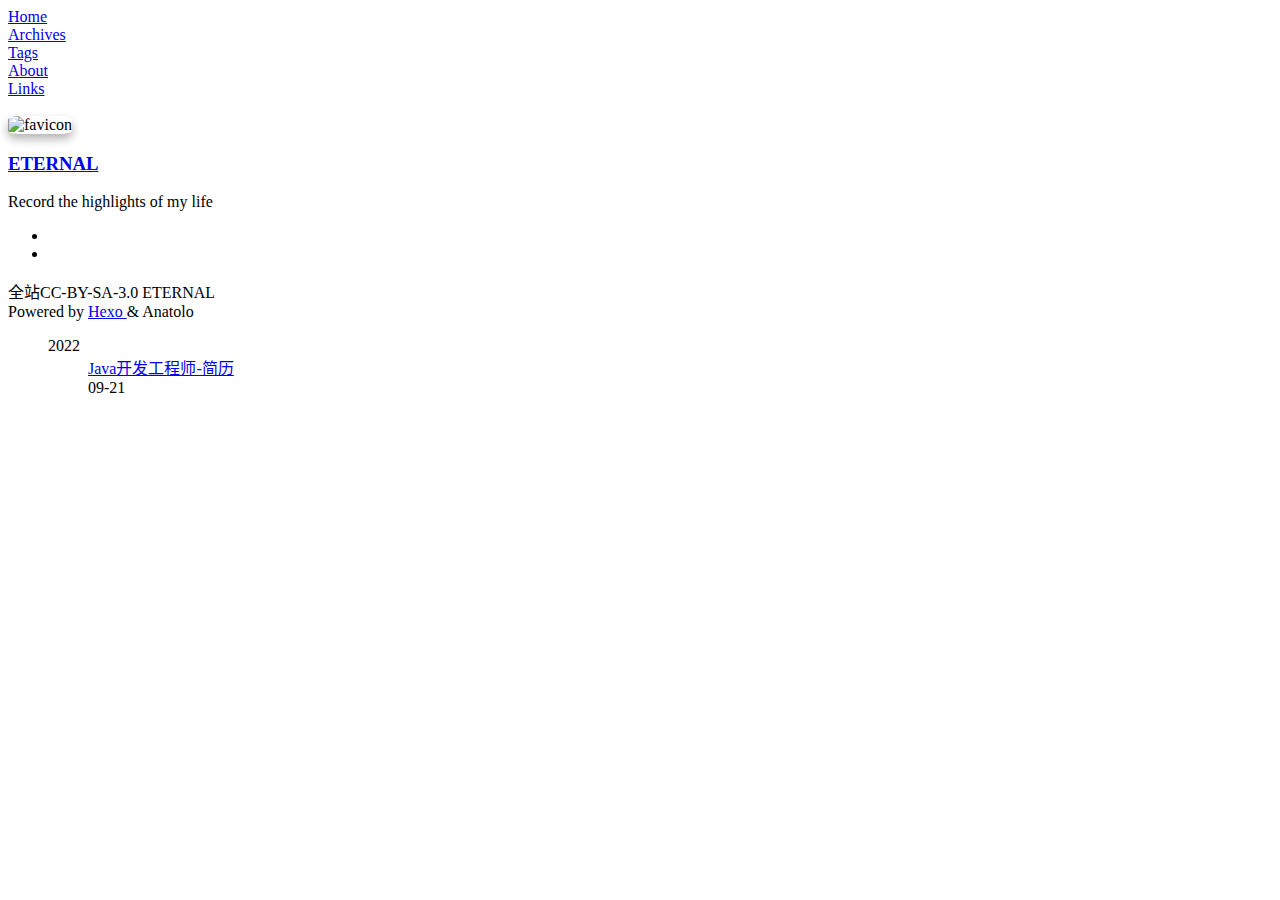
==== commit ea9e2494: "Site updated: 2022-09-21 23:10:12" ====
--- a/archives/index.html
+++ b/archives/index.html
@@ -1 +1 @@
-<!DOCTYPE html><html lang="zh-CN"><head><meta charset="utf-8"><meta name="X-UA-Compatible" content="IE=edge"><meta name="author" content="ETERNAL"><title>Archives · ETERNAL</title><meta name="description" content="ArchivesPage - ETERNAL"><meta name="keywords" content="Blog,博客,Hexo"><meta content="width=device-width, initial-scale=1.0, maximum-scale=1.0, user-scalable=0" name="viewport"><meta content="yes" name="apple-mobile-web-app-capable"><meta content="black" name="apple-mobile-web-app-status-bar-style"><meta content="telephone=no" name="format-detection"><meta name="renderer" content="webkit"><link rel="shortcut icon" type="image/x-icon" href="/images/favicon.webp"><link rel="stylesheet" href="/css/style.css"><link rel="stylesheet" href="/css/blog_basic.css"><link rel="stylesheet" href="/css/font-awesome.min.css"><link rel="stylesheet" href="/css/insight.css"><link rel="stylesheet" href="/css/search.css"><link rel="alternate" type="application/atom+xml" title="ATOM 1.0" href="/atom.xml"><script src="/js/jquery.js"></script><meta name="generator" content="Hexo 5.4.2"></head><body><div class="page-top animated fadeInDown"><div class="nav"><li> <a href="/">Home</a></li><li> <a class="current" href="/archives">Archives</a></li><li> <a href="/tags">Tags</a></li><li> <a href="/about">About</a></li><li> <a href="/links">Links</a></li></div><div class="information"><div class="nav_right_btn"><li><a class="fa fa-chevron-left" onclick="window.history.go(-1)" style="display:none;"> </a></li></div><div class="avatar"></div></div></div><div class="sidebar animated fadeInDown"><div class="sidebar-top"><div class="logo-title"><div class="title"><img src="/images/eternal.jpg" style="width:220px;border-radius:20%;box-shadow:0px 5px 10px  rgba(0,0,0,.3)" alt="favicon"><h3 title=""><a href="/">ETERNAL</a></h3><div class="description"><p>Record the highlights of my life</p></div></div><ul class="social-links"><li><a target="_blank" rel="noopener" href="https://github.com/eternal0918"><i class="fa fa-github"></i></a></li><li><a href="mailto:eternal0918@163.com"><i class="fa fa-envelope"></i></a></li></ul></div></div><div class="footer"><div class="p"> <span> 全站CC-BY-SA-3.0 </span><i class="fa fa-star"></i><span> ETERNAL</span></div><div class="by_farbox"><span>Powered by </span><a href="https://hexo.io/zh-cn/" target="_blank">Hexo </a><span> & </span><span>Anatolo </span></div><div class="beian"></div></div></div><div class="main"><div class="autopagerize_page_element"><div class="content"><div class="archive animated fadeInDown"><ul class="list-with-title"><div class="archive"><div class="listing-title">2022</div><ul class="listing"><div class="listing-item"><div class="listing-post"><a href="/2022/09/21/Java%E5%BC%80%E5%8F%91%E5%B7%A5%E7%A8%8B%E5%B8%88-%E7%AE%80%E5%8E%86-19539039475/" title="Java开发工程师-简历">Java开发工程师-简历</a><div class="post-time"><span class="date">09-21</span></div></div></div></div><div class="pagination"><ul class="clearfix"></ul></div></ul></div></div></div></div><script src="/js/jquery-migrate-1.2.1.min.js"></script><script src="/js/jquery.appear.js"></script><script src="/js/add-bookmark.js"></script></body></html>+<!DOCTYPE html><html lang="zh-CN"><head><meta charset="utf-8"><meta name="X-UA-Compatible" content="IE=edge"><meta name="author" content="ETERNAL"><title>Archives · ETERNAL</title><meta name="description" content="ArchivesPage - ETERNAL"><meta name="keywords" content="Blog,博客,Hexo"><meta content="width=device-width, initial-scale=1.0, maximum-scale=1.0, user-scalable=0" name="viewport"><meta content="yes" name="apple-mobile-web-app-capable"><meta content="black" name="apple-mobile-web-app-status-bar-style"><meta content="telephone=no" name="format-detection"><meta name="renderer" content="webkit"><link rel="shortcut icon" type="image/x-icon" href="/images/favicon.webp"><link rel="stylesheet" href="/resume/css/style.css"><link rel="stylesheet" href="/resume/css/blog_basic.css"><link rel="stylesheet" href="/resume/css/font-awesome.min.css"><link rel="stylesheet" href="/resume/css/insight.css"><link rel="stylesheet" href="/resume/css/search.css"><link rel="alternate" type="application/atom+xml" title="ATOM 1.0" href="/atom.xml"><script src="/resume/js/jquery.js"></script><meta name="generator" content="Hexo 5.4.2"></head><body><div class="page-top animated fadeInDown"><div class="nav"><li> <a href="/">Home</a></li><li> <a class="current" href="/archives">Archives</a></li><li> <a href="/tags">Tags</a></li><li> <a href="/about">About</a></li><li> <a href="/links">Links</a></li></div><div class="information"><div class="nav_right_btn"><li><a class="fa fa-chevron-left" onclick="window.history.go(-1)" style="display:none;"> </a></li></div><div class="avatar"></div></div></div><div class="sidebar animated fadeInDown"><div class="sidebar-top"><div class="logo-title"><div class="title"><img src="/resume/images/eternal.jpg" style="width:220px;border-radius:20%;box-shadow:0px 5px 10px  rgba(0,0,0,.3)" alt="favicon"><h3 title=""><a href="/">ETERNAL</a></h3><div class="description"><p>Record the highlights of my life</p></div></div><ul class="social-links"><li><a target="_blank" rel="noopener" href="https://github.com/eternal0918"><i class="fa fa-github"></i></a></li><li><a href="mailto:eternal0918@163.com"><i class="fa fa-envelope"></i></a></li></ul></div></div><div class="footer"><div class="p"> <span> 全站CC-BY-SA-3.0 </span><i class="fa fa-star"></i><span> ETERNAL</span></div><div class="by_farbox"><span>Powered by </span><a href="https://hexo.io/zh-cn/" target="_blank">Hexo </a><span> & </span><span>Anatolo </span></div><div class="beian"></div></div></div><div class="main"><div class="autopagerize_page_element"><div class="content"><div class="archive animated fadeInDown"><ul class="list-with-title"><div class="archive"><div class="listing-title">2022</div><ul class="listing"><div class="listing-item"><div class="listing-post"><a href="/resume/2022/09/21/Java%E5%BC%80%E5%8F%91%E5%B7%A5%E7%A8%8B%E5%B8%88-%E7%AE%80%E5%8E%86-19539039475/" title="Java开发工程师-简历">Java开发工程师-简历</a><div class="post-time"><span class="date">09-21</span></div></div></div></div><div class="pagination"><ul class="clearfix"></ul></div></ul></div></div></div></div><script src="/resume/js/jquery-migrate-1.2.1.min.js"></script><script src="/resume/js/jquery.appear.js"></script><script src="/resume/js/add-bookmark.js"></script></body></html>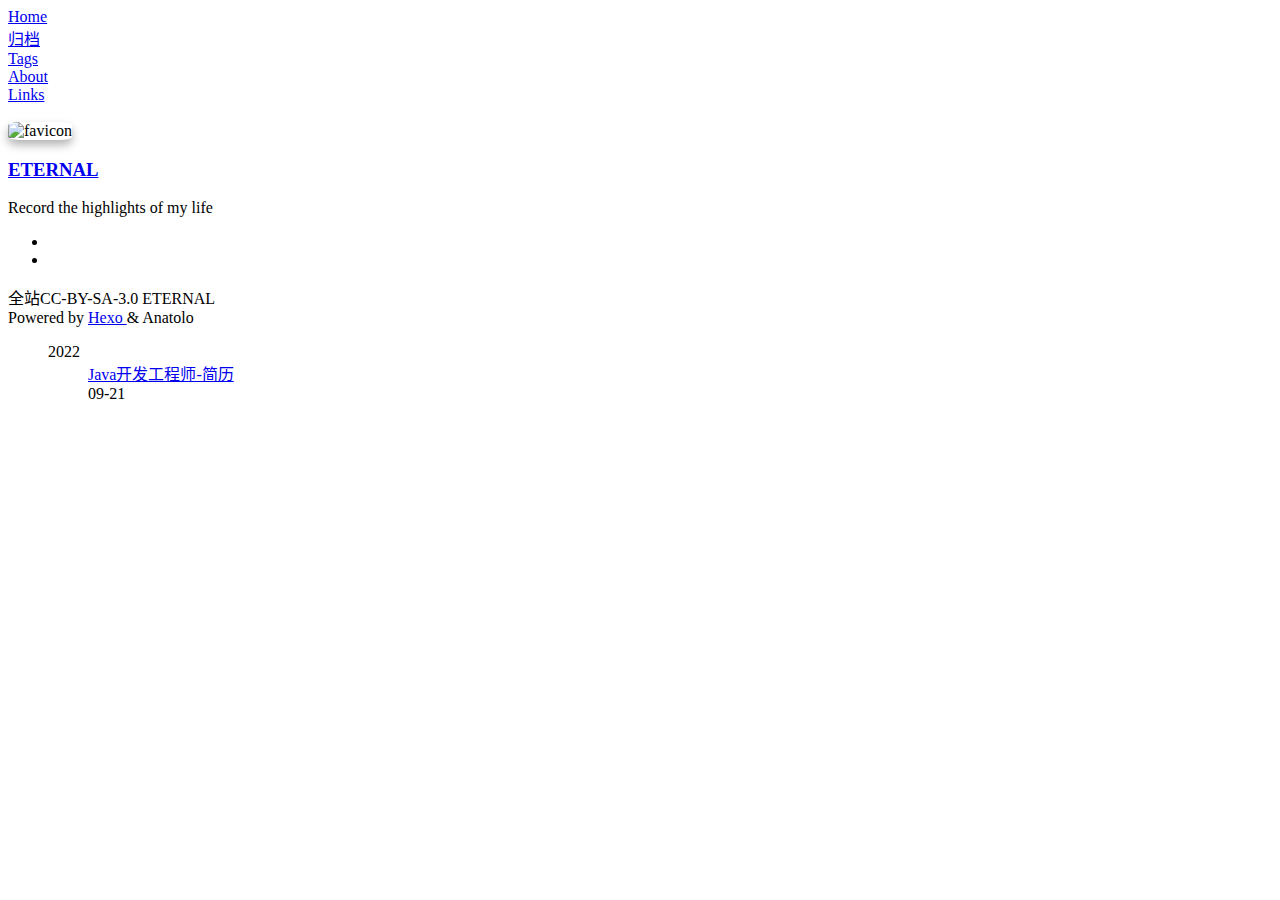
==== commit fcfa02c9: "Site updated: 2022-09-21 23:24:27" ====
--- a/archives/index.html
+++ b/archives/index.html
@@ -1 +1 @@
-<!DOCTYPE html><html lang="zh-CN"><head><meta charset="utf-8"><meta name="X-UA-Compatible" content="IE=edge"><meta name="author" content="ETERNAL"><title>Archives · ETERNAL</title><meta name="description" content="ArchivesPage - ETERNAL"><meta name="keywords" content="Blog,博客,Hexo"><meta content="width=device-width, initial-scale=1.0, maximum-scale=1.0, user-scalable=0" name="viewport"><meta content="yes" name="apple-mobile-web-app-capable"><meta content="black" name="apple-mobile-web-app-status-bar-style"><meta content="telephone=no" name="format-detection"><meta name="renderer" content="webkit"><link rel="shortcut icon" type="image/x-icon" href="/images/favicon.webp"><link rel="stylesheet" href="/resume/css/style.css"><link rel="stylesheet" href="/resume/css/blog_basic.css"><link rel="stylesheet" href="/resume/css/font-awesome.min.css"><link rel="stylesheet" href="/resume/css/insight.css"><link rel="stylesheet" href="/resume/css/search.css"><link rel="alternate" type="application/atom+xml" title="ATOM 1.0" href="/atom.xml"><script src="/resume/js/jquery.js"></script><meta name="generator" content="Hexo 5.4.2"></head><body><div class="page-top animated fadeInDown"><div class="nav"><li> <a href="/">Home</a></li><li> <a class="current" href="/archives">Archives</a></li><li> <a href="/tags">Tags</a></li><li> <a href="/about">About</a></li><li> <a href="/links">Links</a></li></div><div class="information"><div class="nav_right_btn"><li><a class="fa fa-chevron-left" onclick="window.history.go(-1)" style="display:none;"> </a></li></div><div class="avatar"></div></div></div><div class="sidebar animated fadeInDown"><div class="sidebar-top"><div class="logo-title"><div class="title"><img src="/resume/images/eternal.jpg" style="width:220px;border-radius:20%;box-shadow:0px 5px 10px  rgba(0,0,0,.3)" alt="favicon"><h3 title=""><a href="/">ETERNAL</a></h3><div class="description"><p>Record the highlights of my life</p></div></div><ul class="social-links"><li><a target="_blank" rel="noopener" href="https://github.com/eternal0918"><i class="fa fa-github"></i></a></li><li><a href="mailto:eternal0918@163.com"><i class="fa fa-envelope"></i></a></li></ul></div></div><div class="footer"><div class="p"> <span> 全站CC-BY-SA-3.0 </span><i class="fa fa-star"></i><span> ETERNAL</span></div><div class="by_farbox"><span>Powered by </span><a href="https://hexo.io/zh-cn/" target="_blank">Hexo </a><span> & </span><span>Anatolo </span></div><div class="beian"></div></div></div><div class="main"><div class="autopagerize_page_element"><div class="content"><div class="archive animated fadeInDown"><ul class="list-with-title"><div class="archive"><div class="listing-title">2022</div><ul class="listing"><div class="listing-item"><div class="listing-post"><a href="/resume/2022/09/21/Java%E5%BC%80%E5%8F%91%E5%B7%A5%E7%A8%8B%E5%B8%88-%E7%AE%80%E5%8E%86-19539039475/" title="Java开发工程师-简历">Java开发工程师-简历</a><div class="post-time"><span class="date">09-21</span></div></div></div></div><div class="pagination"><ul class="clearfix"></ul></div></ul></div></div></div></div><script src="/resume/js/jquery-migrate-1.2.1.min.js"></script><script src="/resume/js/jquery.appear.js"></script><script src="/resume/js/add-bookmark.js"></script></body></html>+<!DOCTYPE html><html lang="zh-CN"><head><meta charset="utf-8"><meta name="X-UA-Compatible" content="IE=edge"><meta name="author" content="ETERNAL"><title>归档 · ETERNAL</title><meta name="description" content="归档页面 - ETERNAL"><meta name="keywords" content="Blog,博客,Hexo"><meta content="width=device-width, initial-scale=1.0, maximum-scale=1.0, user-scalable=0" name="viewport"><meta content="yes" name="apple-mobile-web-app-capable"><meta content="black" name="apple-mobile-web-app-status-bar-style"><meta content="telephone=no" name="format-detection"><meta name="renderer" content="webkit"><link rel="shortcut icon" type="image/x-icon" href="/images/favicon.webp"><link rel="stylesheet" href="/resume/css/style.css"><link rel="stylesheet" href="/resume/css/blog_basic.css"><link rel="stylesheet" href="/resume/css/font-awesome.min.css"><link rel="stylesheet" href="/resume/css/insight.css"><link rel="stylesheet" href="/resume/css/search.css"><link rel="alternate" type="application/atom+xml" title="ATOM 1.0" href="/atom.xml"><script src="/resume/js/jquery.js"></script><meta name="generator" content="Hexo 5.4.2"></head><body><div class="page-top animated fadeInDown"><div class="nav"><li> <a href="/resume">Home</a></li><li> <a href="/resume/archives">归档</a></li><li> <a href="/resume/tags">Tags</a></li><li> <a href="/resume/about">About</a></li><li> <a href="/resume/links">Links</a></li></div><div class="information"><div class="nav_right_btn"><li><a class="fa fa-chevron-left" onclick="window.history.go(-1)" style="display:none;"> </a></li></div><div class="avatar"></div></div></div><div class="sidebar animated fadeInDown"><div class="sidebar-top"><div class="logo-title"><div class="title"><img src="/resume/images/eternal.jpg" style="width:220px;border-radius:20%;box-shadow:0px 5px 10px  rgba(0,0,0,.3)" alt="favicon"><h3 title=""><a href="/">ETERNAL</a></h3><div class="description"><p>Record the highlights of my life</p></div></div><ul class="social-links"><li><a target="_blank" rel="noopener" href="https://github.com/eternal0918"><i class="fa fa-github"></i></a></li><li><a href="mailto:eternal0918@163.com"><i class="fa fa-envelope"></i></a></li></ul></div></div><div class="footer"><div class="p"> <span> 全站CC-BY-SA-3.0 </span><i class="fa fa-star"></i><span> ETERNAL</span></div><div class="by_farbox"><span>Powered by </span><a href="https://hexo.io/zh-cn/" target="_blank">Hexo </a><span> & </span><span>Anatolo </span></div><div class="beian"></div></div></div><div class="main"><div class="autopagerize_page_element"><div class="content"><div class="archive animated fadeInDown"><ul class="list-with-title"><div class="archive"><div class="listing-title">2022</div><ul class="listing"><div class="listing-item"><div class="listing-post"><a href="/resume/2022/09/21/Java%E5%BC%80%E5%8F%91%E5%B7%A5%E7%A8%8B%E5%B8%88-%E7%AE%80%E5%8E%86-19539039475/" title="Java开发工程师-简历">Java开发工程师-简历</a><div class="post-time"><span class="date">09-21</span></div></div></div></div><div class="pagination"><ul class="clearfix"></ul></div></ul></div></div></div></div><script src="/resume/js/jquery-migrate-1.2.1.min.js"></script><script src="/resume/js/jquery.appear.js"></script><script src="/resume/js/add-bookmark.js"></script></body></html>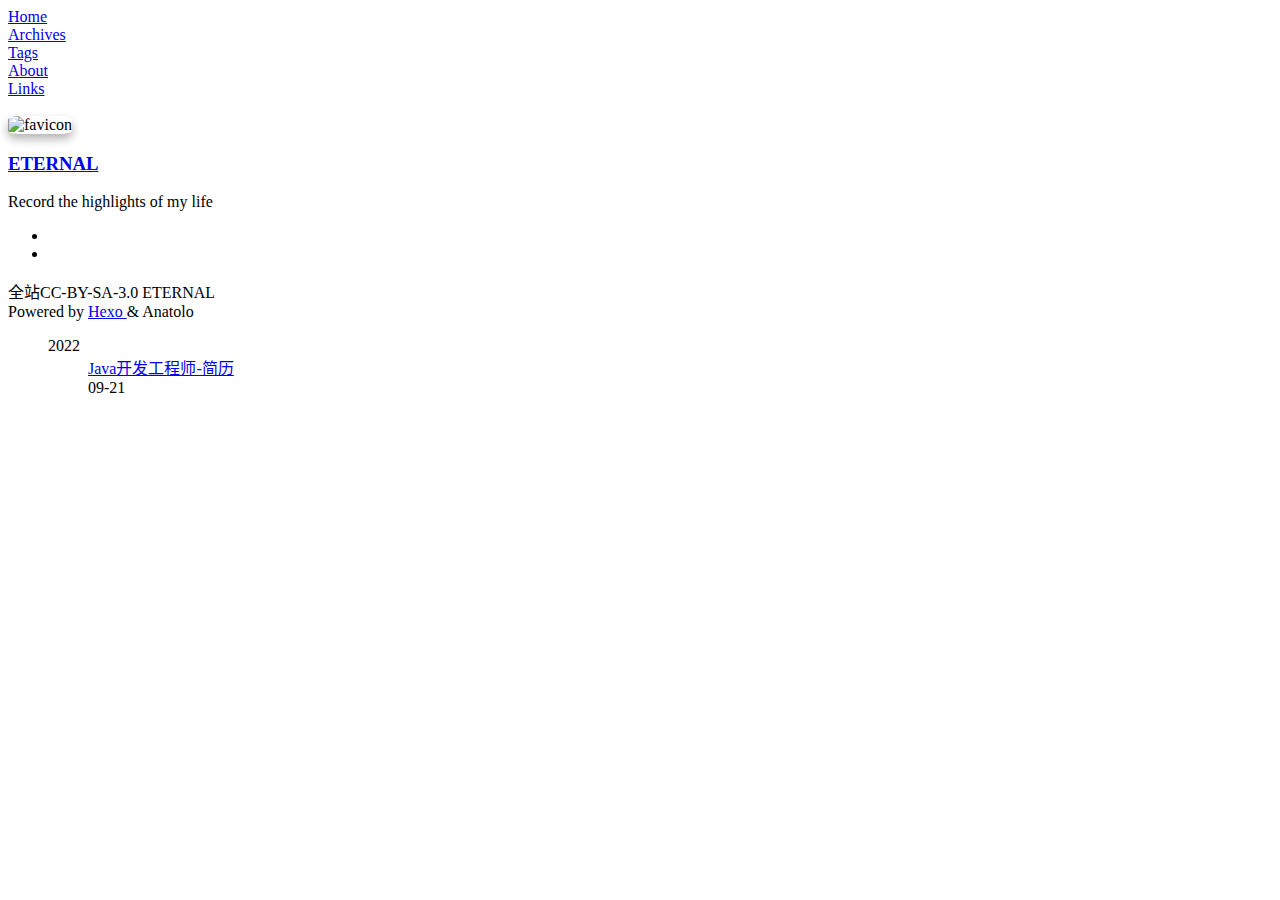
==== commit ae4070bf: "Site updated: 2022-09-21 23:27:23" ====
--- a/archives/index.html
+++ b/archives/index.html
@@ -1 +1 @@
-<!DOCTYPE html><html lang="zh-CN"><head><meta charset="utf-8"><meta name="X-UA-Compatible" content="IE=edge"><meta name="author" content="ETERNAL"><title>归档 · ETERNAL</title><meta name="description" content="归档页面 - ETERNAL"><meta name="keywords" content="Blog,博客,Hexo"><meta content="width=device-width, initial-scale=1.0, maximum-scale=1.0, user-scalable=0" name="viewport"><meta content="yes" name="apple-mobile-web-app-capable"><meta content="black" name="apple-mobile-web-app-status-bar-style"><meta content="telephone=no" name="format-detection"><meta name="renderer" content="webkit"><link rel="shortcut icon" type="image/x-icon" href="/images/favicon.webp"><link rel="stylesheet" href="/resume/css/style.css"><link rel="stylesheet" href="/resume/css/blog_basic.css"><link rel="stylesheet" href="/resume/css/font-awesome.min.css"><link rel="stylesheet" href="/resume/css/insight.css"><link rel="stylesheet" href="/resume/css/search.css"><link rel="alternate" type="application/atom+xml" title="ATOM 1.0" href="/atom.xml"><script src="/resume/js/jquery.js"></script><meta name="generator" content="Hexo 5.4.2"></head><body><div class="page-top animated fadeInDown"><div class="nav"><li> <a href="/resume">Home</a></li><li> <a href="/resume/archives">归档</a></li><li> <a href="/resume/tags">Tags</a></li><li> <a href="/resume/about">About</a></li><li> <a href="/resume/links">Links</a></li></div><div class="information"><div class="nav_right_btn"><li><a class="fa fa-chevron-left" onclick="window.history.go(-1)" style="display:none;"> </a></li></div><div class="avatar"></div></div></div><div class="sidebar animated fadeInDown"><div class="sidebar-top"><div class="logo-title"><div class="title"><img src="/resume/images/eternal.jpg" style="width:220px;border-radius:20%;box-shadow:0px 5px 10px  rgba(0,0,0,.3)" alt="favicon"><h3 title=""><a href="/">ETERNAL</a></h3><div class="description"><p>Record the highlights of my life</p></div></div><ul class="social-links"><li><a target="_blank" rel="noopener" href="https://github.com/eternal0918"><i class="fa fa-github"></i></a></li><li><a href="mailto:eternal0918@163.com"><i class="fa fa-envelope"></i></a></li></ul></div></div><div class="footer"><div class="p"> <span> 全站CC-BY-SA-3.0 </span><i class="fa fa-star"></i><span> ETERNAL</span></div><div class="by_farbox"><span>Powered by </span><a href="https://hexo.io/zh-cn/" target="_blank">Hexo </a><span> & </span><span>Anatolo </span></div><div class="beian"></div></div></div><div class="main"><div class="autopagerize_page_element"><div class="content"><div class="archive animated fadeInDown"><ul class="list-with-title"><div class="archive"><div class="listing-title">2022</div><ul class="listing"><div class="listing-item"><div class="listing-post"><a href="/resume/2022/09/21/Java%E5%BC%80%E5%8F%91%E5%B7%A5%E7%A8%8B%E5%B8%88-%E7%AE%80%E5%8E%86-19539039475/" title="Java开发工程师-简历">Java开发工程师-简历</a><div class="post-time"><span class="date">09-21</span></div></div></div></div><div class="pagination"><ul class="clearfix"></ul></div></ul></div></div></div></div><script src="/resume/js/jquery-migrate-1.2.1.min.js"></script><script src="/resume/js/jquery.appear.js"></script><script src="/resume/js/add-bookmark.js"></script></body></html>+<!DOCTYPE html><html lang="zh-CN"><head><meta charset="utf-8"><meta name="X-UA-Compatible" content="IE=edge"><meta name="author" content="ETERNAL"><title>Archives · ETERNAL</title><meta name="description" content="ArchivesPage - ETERNAL"><meta name="keywords" content="Blog,博客,Hexo"><meta content="width=device-width, initial-scale=1.0, maximum-scale=1.0, user-scalable=0" name="viewport"><meta content="yes" name="apple-mobile-web-app-capable"><meta content="black" name="apple-mobile-web-app-status-bar-style"><meta content="telephone=no" name="format-detection"><meta name="renderer" content="webkit"><link rel="shortcut icon" type="image/x-icon" href="/images/favicon.webp"><link rel="stylesheet" href="/resume/css/style.css"><link rel="stylesheet" href="/resume/css/blog_basic.css"><link rel="stylesheet" href="/resume/css/font-awesome.min.css"><link rel="stylesheet" href="/resume/css/insight.css"><link rel="stylesheet" href="/resume/css/search.css"><link rel="alternate" type="application/atom+xml" title="ATOM 1.0" href="/atom.xml"><script src="/resume/js/jquery.js"></script><meta name="generator" content="Hexo 5.4.2"></head><body><div class="page-top animated fadeInDown"><div class="nav"><li> <a href="/resume">Home</a></li><li> <a href="/resume/archives">Archives</a></li><li> <a href="/resume/tags">Tags</a></li><li> <a href="/resume/about">About</a></li><li> <a href="/resume/links">Links</a></li></div><div class="information"><div class="nav_right_btn"><li><a class="fa fa-chevron-left" onclick="window.history.go(-1)" style="display:none;"> </a></li></div><div class="avatar"></div></div></div><div class="sidebar animated fadeInDown"><div class="sidebar-top"><div class="logo-title"><div class="title"><img src="/resume/images/eternal.jpg" style="width:220px;border-radius:20%;box-shadow:0px 5px 10px  rgba(0,0,0,.3)" alt="favicon"><h3 title=""><a href="/">ETERNAL</a></h3><div class="description"><p>Record the highlights of my life</p></div></div><ul class="social-links"><li><a target="_blank" rel="noopener" href="https://github.com/eternal0918"><i class="fa fa-github"></i></a></li><li><a href="mailto:eternal0918@163.com"><i class="fa fa-envelope"></i></a></li></ul></div></div><div class="footer"><div class="p"> <span> 全站CC-BY-SA-3.0 </span><i class="fa fa-star"></i><span> ETERNAL</span></div><div class="by_farbox"><span>Powered by </span><a href="https://hexo.io/zh-cn/" target="_blank">Hexo </a><span> & </span><span>Anatolo </span></div><div class="beian"></div></div></div><div class="main"><div class="autopagerize_page_element"><div class="content"><div class="archive animated fadeInDown"><ul class="list-with-title"><div class="archive"><div class="listing-title">2022</div><ul class="listing"><div class="listing-item"><div class="listing-post"><a href="/resume/2022/09/21/Java%E5%BC%80%E5%8F%91%E5%B7%A5%E7%A8%8B%E5%B8%88-%E7%AE%80%E5%8E%86-19539039475/" title="Java开发工程师-简历">Java开发工程师-简历</a><div class="post-time"><span class="date">09-21</span></div></div></div></div><div class="pagination"><ul class="clearfix"></ul></div></ul></div></div></div></div><script src="/resume/js/jquery-migrate-1.2.1.min.js"></script><script src="/resume/js/jquery.appear.js"></script><script src="/resume/js/add-bookmark.js"></script></body></html>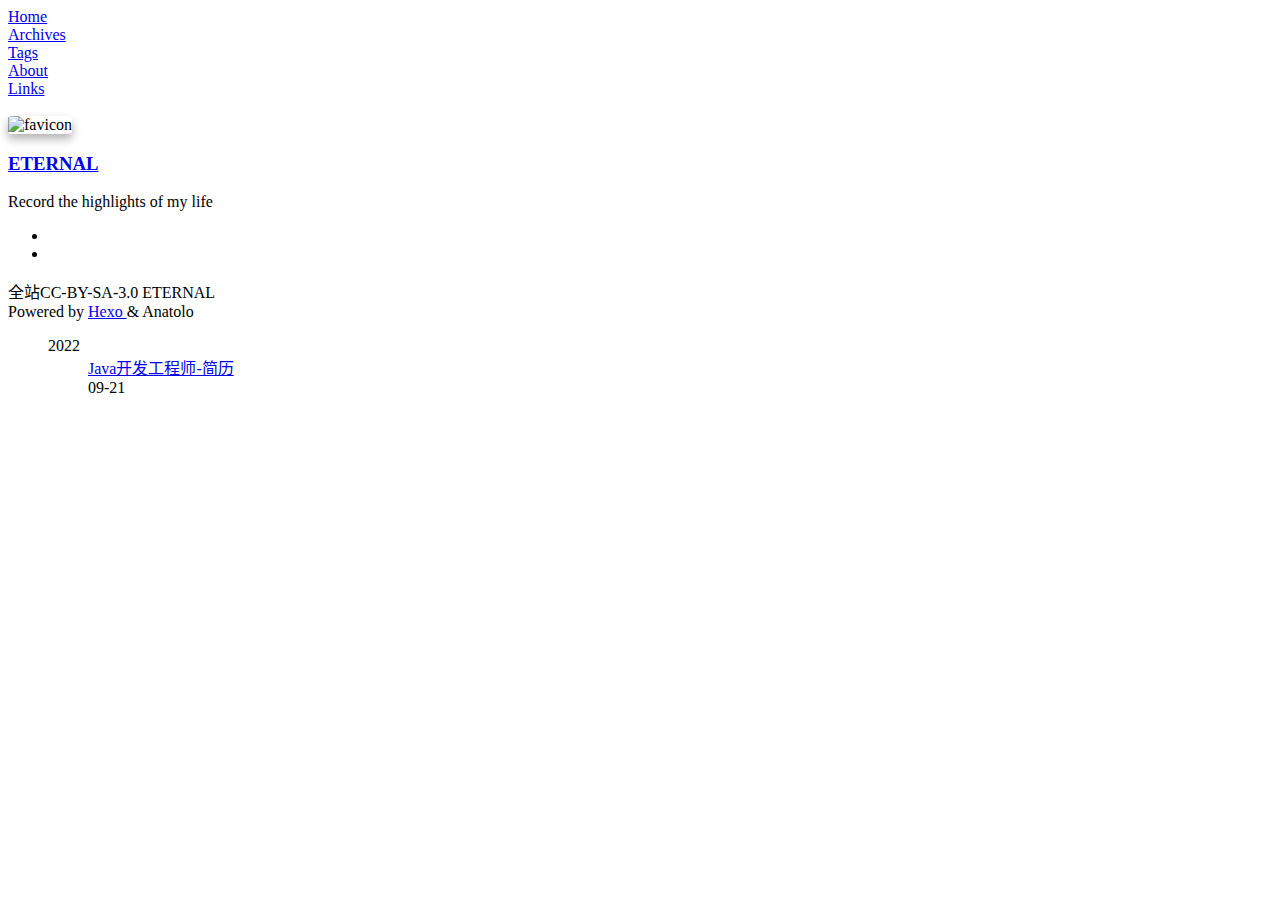
==== commit f59e34f7: "Site updated: 2022-09-22 18:53:39" ====
--- a/archives/index.html
+++ b/archives/index.html
@@ -1 +1 @@
-<!DOCTYPE html><html lang="zh-CN"><head><meta charset="utf-8"><meta name="X-UA-Compatible" content="IE=edge"><meta name="author" content="ETERNAL"><title>Archives · ETERNAL</title><meta name="description" content="ArchivesPage - ETERNAL"><meta name="keywords" content="Blog,博客,Hexo"><meta content="width=device-width, initial-scale=1.0, maximum-scale=1.0, user-scalable=0" name="viewport"><meta content="yes" name="apple-mobile-web-app-capable"><meta content="black" name="apple-mobile-web-app-status-bar-style"><meta content="telephone=no" name="format-detection"><meta name="renderer" content="webkit"><link rel="shortcut icon" type="image/x-icon" href="/images/favicon.webp"><link rel="stylesheet" href="/resume/css/style.css"><link rel="stylesheet" href="/resume/css/blog_basic.css"><link rel="stylesheet" href="/resume/css/font-awesome.min.css"><link rel="stylesheet" href="/resume/css/insight.css"><link rel="stylesheet" href="/resume/css/search.css"><link rel="alternate" type="application/atom+xml" title="ATOM 1.0" href="/atom.xml"><script src="/resume/js/jquery.js"></script><meta name="generator" content="Hexo 5.4.2"></head><body><div class="page-top animated fadeInDown"><div class="nav"><li> <a href="/resume">Home</a></li><li> <a href="/resume/archives">Archives</a></li><li> <a href="/resume/tags">Tags</a></li><li> <a href="/resume/about">About</a></li><li> <a href="/resume/links">Links</a></li></div><div class="information"><div class="nav_right_btn"><li><a class="fa fa-chevron-left" onclick="window.history.go(-1)" style="display:none;"> </a></li></div><div class="avatar"></div></div></div><div class="sidebar animated fadeInDown"><div class="sidebar-top"><div class="logo-title"><div class="title"><img src="/resume/images/eternal.jpg" style="width:220px;border-radius:20%;box-shadow:0px 5px 10px  rgba(0,0,0,.3)" alt="favicon"><h3 title=""><a href="/">ETERNAL</a></h3><div class="description"><p>Record the highlights of my life</p></div></div><ul class="social-links"><li><a target="_blank" rel="noopener" href="https://github.com/eternal0918"><i class="fa fa-github"></i></a></li><li><a href="mailto:eternal0918@163.com"><i class="fa fa-envelope"></i></a></li></ul></div></div><div class="footer"><div class="p"> <span> 全站CC-BY-SA-3.0 </span><i class="fa fa-star"></i><span> ETERNAL</span></div><div class="by_farbox"><span>Powered by </span><a href="https://hexo.io/zh-cn/" target="_blank">Hexo </a><span> & </span><span>Anatolo </span></div><div class="beian"></div></div></div><div class="main"><div class="autopagerize_page_element"><div class="content"><div class="archive animated fadeInDown"><ul class="list-with-title"><div class="archive"><div class="listing-title">2022</div><ul class="listing"><div class="listing-item"><div class="listing-post"><a href="/resume/2022/09/21/Java%E5%BC%80%E5%8F%91%E5%B7%A5%E7%A8%8B%E5%B8%88-%E7%AE%80%E5%8E%86-19539039475/" title="Java开发工程师-简历">Java开发工程师-简历</a><div class="post-time"><span class="date">09-21</span></div></div></div></div><div class="pagination"><ul class="clearfix"></ul></div></ul></div></div></div></div><script src="/resume/js/jquery-migrate-1.2.1.min.js"></script><script src="/resume/js/jquery.appear.js"></script><script src="/resume/js/add-bookmark.js"></script></body></html>+<!DOCTYPE html><html lang="zh-CN"><head><meta charset="utf-8"><meta name="X-UA-Compatible" content="IE=edge"><meta name="author" content="ETERNAL"><title>Archives · ETERNAL</title><meta name="description" content="ArchivesPage - ETERNAL"><meta name="keywords" content="Blog,博客,Hexo"><meta content="width=device-width, initial-scale=1.0, maximum-scale=1.0, user-scalable=0" name="viewport"><meta content="yes" name="apple-mobile-web-app-capable"><meta content="black" name="apple-mobile-web-app-status-bar-style"><meta content="telephone=no" name="format-detection"><meta name="renderer" content="webkit"><link rel="shortcut icon" type="image/x-icon" href="/images/favicon.webp"><link rel="stylesheet" href="/resume/css/style.css"><link rel="stylesheet" href="/resume/css/blog_basic.css"><link rel="stylesheet" href="/resume/css/font-awesome.min.css"><link rel="stylesheet" href="/resume/css/insight.css"><link rel="stylesheet" href="/resume/css/search.css"><link rel="alternate" type="application/atom+xml" title="ATOM 1.0" href="/atom.xml"><script src="/resume/js/jquery.js"></script><meta name="generator" content="Hexo 5.4.2"></head><body><div class="page-top animated fadeInDown"><div class="nav"><li> <a href="/resume">Home</a></li><li> <a href="/resume/archives">Archives</a></li><li> <a href="/resume/tags">Tags</a></li><li> <a href="/resume/about">About</a></li><li> <a href="/resume/links">Links</a></li></div><div class="information"><div class="nav_right_btn"><li><a class="fa fa-chevron-left" onclick="window.history.go(-1)" style="display:none;"> </a></li></div><div class="avatar"></div></div></div><div class="sidebar animated fadeInDown"><div class="sidebar-top"><div class="logo-title"><div class="title"><img src="/resume/images/eternal.jpg" style="width:220px;height:220px;object-fit:cover;border-radius:10%;box-shadow:0px 5px 10px  rgba(0,0,0,.3)" alt="favicon"><h3 title=""><a href="/">ETERNAL</a></h3><div class="description"><p>Record the highlights of my life</p></div></div><ul class="social-links"><li><a target="_blank" rel="noopener" href="https://github.com/eternal0918"><i class="fa fa-github"></i></a></li><li><a href="mailto:eternal0918@163.com"><i class="fa fa-envelope"></i></a></li></ul></div></div><div class="footer"><div class="p"> <span> 全站CC-BY-SA-3.0 </span><i class="fa fa-star"></i><span> ETERNAL</span></div><div class="by_farbox"><span>Powered by </span><a href="https://hexo.io/zh-cn/" target="_blank">Hexo </a><span> & </span><span>Anatolo </span></div><div class="beian"></div></div></div><div class="main"><div class="autopagerize_page_element"><div class="content"><div class="archive animated fadeInDown"><ul class="list-with-title"><div class="archive"><div class="listing-title">2022</div><ul class="listing"><div class="listing-item"><div class="listing-post"><a href="/resume/2022/09/21/Java%E5%BC%80%E5%8F%91%E5%B7%A5%E7%A8%8B%E5%B8%88-%E7%AE%80%E5%8E%86-19539039475/" title="Java开发工程师-简历">Java开发工程师-简历</a><div class="post-time"><span class="date">09-21</span></div></div></div></div><div class="pagination"><ul class="clearfix"></ul></div></ul></div></div></div></div><script src="/resume/js/jquery-migrate-1.2.1.min.js"></script><script src="/resume/js/jquery.appear.js"></script><script src="/resume/js/add-bookmark.js"></script></body></html>